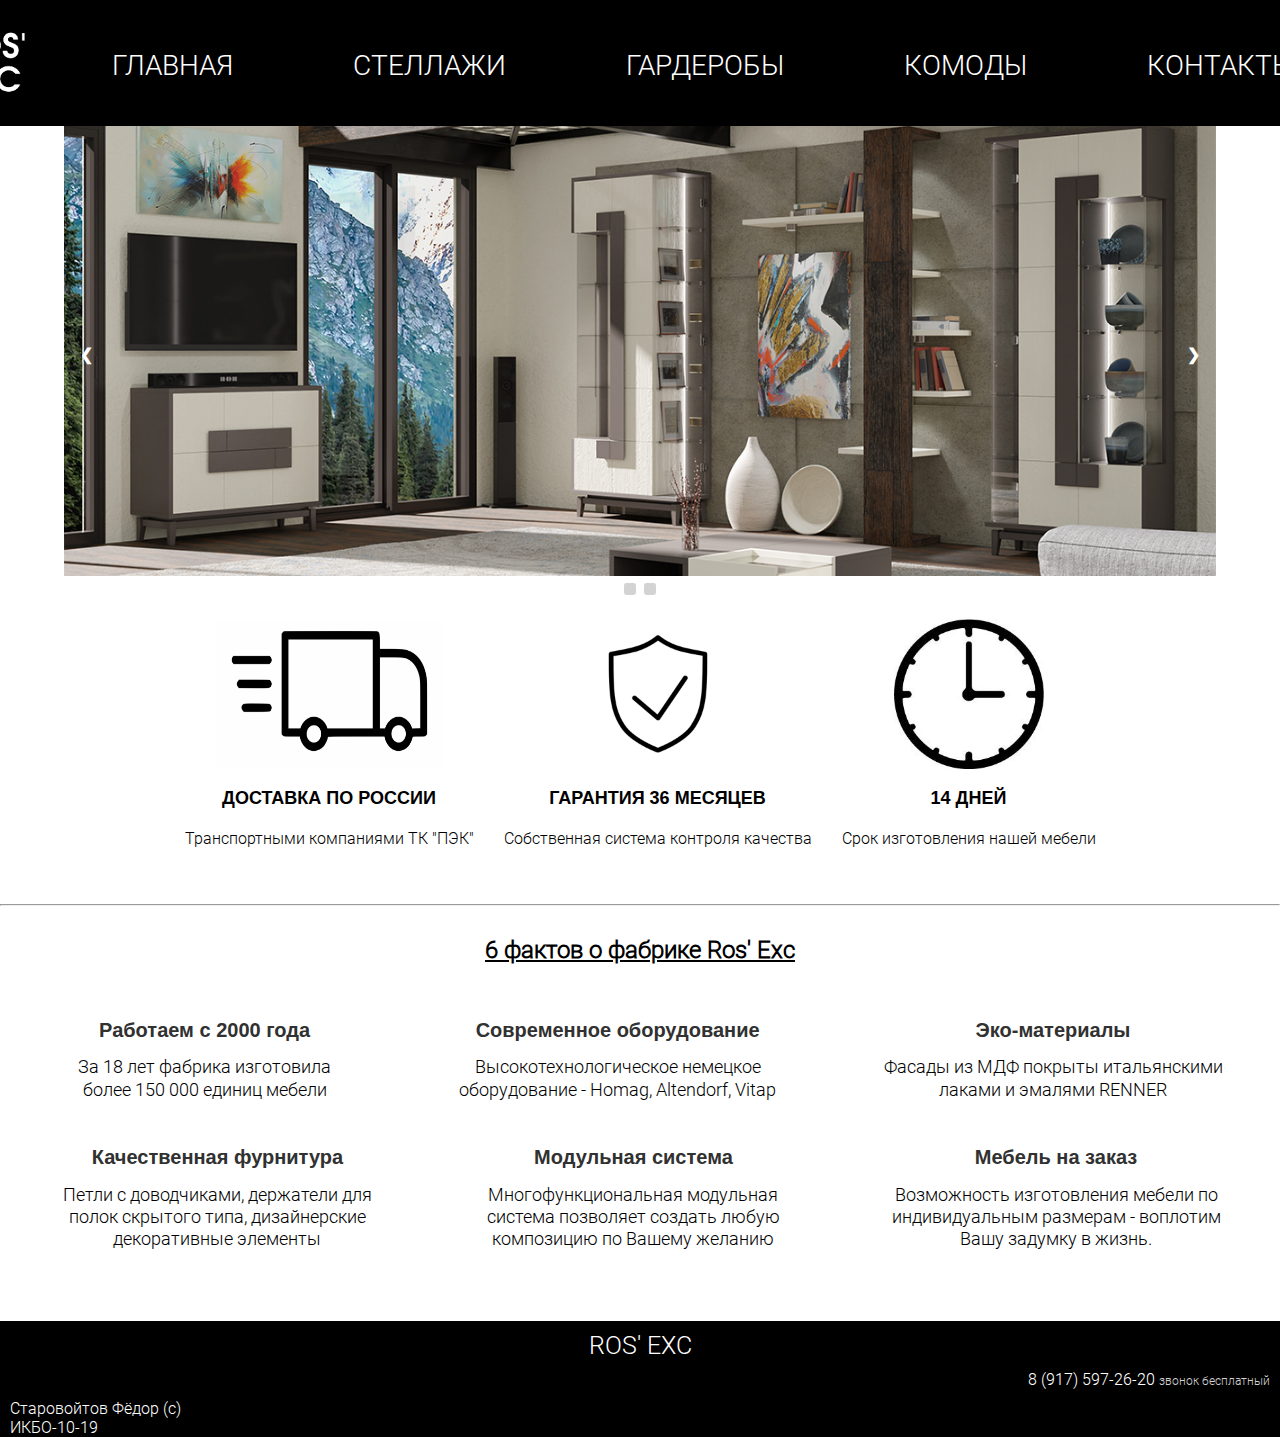
==== index.html @ b9036936 "Init" ====
<!DOCTYPE html>

<html class="no-touch"><head><meta http-equiv="Content-Type" content="text/html; charset=UTF-8">

<title>Мебельный магазин Ros' Exc</title>

<meta name="viewport" content="width=device-width, initial-scale=1.0, maximum-scale=1.0, user-scalable=0">

<link href="ros.PNG" rel="icon" type="image/png">

<link rel="stylesheet" type="text/css" href="styles.css">

<script src="scripts.js"></script>

</head>

<body>
	<header>
		<div class="header">
			<a class="logo" href="main.html">
				<img src="black.PNG" width="127" height="126">
			</a>
			<div class="navigation">
            <a href="index.html">ГЛАВНАЯ</a>
            <a href="stelagi.html">СТЕЛЛАЖИ</a>
            <a href="wardrobes.html">ГАРДЕРОБЫ</a>
            <a href="commodes.html">КОМОДЫ</a>
            <a href="contacts.html">КОНТАКТЫ</a>
        </div>
    </div>
    </header>
    
    <div class="slider">
        <div class="slider__wrapper">
          <div class="slider_items">
            <div class="slider_item">
                <img class="img-s" src="interior1.jpg" height: 150px>
            </div>
            <div class="slider_item">
                <img class="img-s" src="interior2.jpg" height: 150px>
            </div>
          </div>
        </div>
        <script>nextSlide()</script>
        <a class="previous" onclick="previousSlide()">&#10094;</a>
        <a class="next" onclick="nextSlide()">&#10095;</a>
        <div class="slider_button">
            <a class="button1" onclick="currentSlide(1)"></a>
            <a class="button2" onclick="currentSlide(2)"></a>
        </div>
    </div>

    <div class="features">
        <div class="feature3">
            <img src="dilvery.png" height="150" width="225">
            <div class="features-header">
       	 	Доставка по России
            </div>
            <div class="features-text">
        	    Транспортными компаниями ТК "ПЭК"
            </div>
        </div>
        <div class="feature1">
            <img src="garant.png" height="150" width="150">
            <div class="features-header">
                Гарантия 36 месяцев
            </div>
            <div class="features-text">
                Собственная система контроля качества
            </div>
        </div>

        <div class="feature2">
            <img src="time.jpg" height="150" width="150">
            <div class="features-header">
                14 ДНЕЙ
            </div>
            <div class="features-text">
                Срок изготовления нашей мебели
            </div>
        </div>
    </div> <hr>

    <div class="about">
        <h2>6 фактов о фабрике Ros' Exc</h2>
        <div class="container">
            <div class="block">
                <div class="column">
                <div class="title">Работаем с 2000 года</div>
                <div class="description">За 18 лет фабрика изготовила более 150 000 единиц мебели</div>
            </div>
            <div class="column">
                <div class="title">Современное оборудование</div>
                
                <div class="description">Высокотехнологическое немецкое оборудование - Homag, Altendorf, Vitap</div>
            </div>
            <div class="column">
                <div class="title">Эко-материалы</div>
                
                <div class="description">Фасады из МДФ покрыты итальянскими лаками и эмалями RENNER</div>
            </div>
            </div>
            <div class="block">
                <div class="column">
                <div class="title">Качественная фурнитура</div>
                
                <div class="description">Петли с доводчиками, держатели для полок скрытого типа, дизайнерские декоративные элементы</div>
            </div>
            <div class="column">
                <div class="title">Модульная система</div>
                
                <div class="description">Многофункциональная модульная система позволяет создать любую композицию по Вашему желанию</div>
            </div>
            <div class="column">
                <div class="title">Мебель на заказ</div>
                
                <div class="description">Возможность изготовления мебели по индивидуальным размерам - воплотим Вашу задумку в жизнь.</div>
            </div>
            </div>
            
        </div>
    </div>

    <footer>
        <div class="name">
            ROS' EXC
        </div>
        <div class="info">
            <a href="tel:89175972620" class="tele">8 (917) 597-26-20</a>
            <span class="freecall">звонок бесплатный</span>
        </div>
        <div class="me">Старовойтов Фёдор (c) <br>ИКБО-10-19</div>
    </footer>
</body>
---- styles.css ----
@font-face {
	font-family: Roboto;
	src: url(Roboto-Light.ttf);
}

body {
    margin: 0;
    background-color: #ffffff;
    font-family: Roboto;
}


footer {
    background: black;
    color: white;
    min-height:100%;
}

header {
    height: 126px;
    background-color: black;
}

.header {
    display: flex;
    align-items: center;
    justify-content: center;
}

.navigation {
    display: flex;
}

.navigation a {
    font-size: 28px;
    color: white;
    text-decoration: none;
    margin: 23px 60px;
}

.navigation a:hover {
    transition: 0.5s;
    color: lightgray;
}

.img-s {
    display: inline-block;
    height: auto;
    max-width: 100%;
  }

.slider{
    max-width: 90%;
    position: relative;
    margin: auto;
    height: 450px;
}

.slider_item img {
    object-fit: cover;
    width: 100%;
    height: 450px;
    background-color: black;
}

.slider .previous, .slider .next {
    cursor: pointer;
    position: absolute;
    top: 50%;
    width: auto;
    margin-top: -22px;
    padding: 16px;
    color: white;
    font-weight: bold;
    font-size: 16px;
    transition: 0.6s ease;
    border-radius: 0 3px 3px 0;
}

.slider .next {
    right: 0;
    border-radius: 3px 0 0 3px;
}

.slider .previous:hover,
.slider .next:hover {
    background-color: rgba(0, 0, 0, 0.2);
}

.slider .slider_item {
    animation-name: bounce;
    animation-duration: 1.5s;
}

@keyframes bounce {
    from {
        opacity: 0.8
    }
    to {
        opacity: 1
    }
}

.slider_button {
    text-align: center;
}

.slider .button1,  .slider .button2{
    cursor: pointer;
    height: 12px;
    width: 12px;
    margin: 0 2px;
    background-color:lightgray;
    border-radius: 20%;
    display: inline-block;
    transition: background-color 0.6s ease;
}

.features {

    margin: auto;
    height: 300px;
    text-align: center;
    display: flex;
    align-items: center;
    justify-content: center;
    padding: 10px;
}

.features-header {
    margin: 15px 0;
    font-size: 18px;
    font-weight: 480;
    text-transform: uppercase;
    font-family: 'Lato', sans-serif;
    font-weight: bold;
}

.features-text {
    padding: 5px;
}

.feature1, .feature2, .feature3 {
    padding: 10px;
}

.about {
    margin: 30px 0 30px 0;
}

.about h2 {
    text-align: center;
    text-decoration: underline;
}

.container {
    margin: 40px 0;
    line-height: 140%;
    text-align: center;
}

.block {
    display: flex;
    align-items: center;
    justify-content: center;
    padding: 15px;
}


.column {
    margin-bottom: 15px;
    padding: 0px 10px;
}

.title {
    color: #313131;
    font-size: 20px;
    font-weight: 500;
    margin-bottom: 15px;
    font-family: 'Lato', sans-serif;
    font-weight: bold;

}

.description {
    padding: 0 30px 0 30px;
    font-weight: 400;
    font-size: 18px;
}

.info {
    padding: 10px;
    text-align: right;
}

.tele {
    text-decoration: none;
    color: white;
}

.freecall {
    color: lightgray;
    font-size: 12px;
}

.name {
    text-align: center;
    font-size: 25px;
    padding-top: 10px;
}

.me {
    padding-left: 10px;
}
.grid {
    list-style: none;
	margin: 0 0 0 20px;
    padding: 0;
}

.products {
    display: block;
	width: 100%;
	float: left;
	transition: width .2s;
}

.unit {
    top: 20px;
    display: block;
	border: 1px solid black;
    border-radius: 3px;
	position: relative;
	background: #fff;
	margin: 0 20px 20px 0;
	text-decoration: none;
	color: #474747;
	z-index: 0;
	height: auto;
}

.product-photo {
	position: relative;
	padding-bottom: 100%;
	overflow: hidden;
}

.product-photo img {
	position: absolute;
	top: 0;
	bottom: 0;
	left: 0px;
	right: 0;
	max-width: 100%;
	max-height: 100%;
	margin: auto;
	transition: transform .4s ease-out;
}

.unit:hover .product-photo img {
	transform: scale(1.05);
}

.unit p {
	position: relative;
	margin: 0;
	font-size: 1em;
    overflow: hidden;
    text-align: center;
}



@media screen and (max-width: 1250px) {
    .navigation a {
        font-size: 20px;
        margin: 23px 40px;
    }
}

@media screen and (max-width: 1080px) {
    
}


@media screen and (max-width: 960px) {
    .navigation a {
        font-size: 20px;
        margin: 23px 20px;
    }

    .products {
		width: 25%;
	}
}

@media screen and (max-width: 800px) {
    .navigation a {
        font-size: 17px;
        margin: 23px 15px;
    }
    .products {
		width: 33.333%;
	}
}

@media screen and (max-width: 680px) {
    .navigation a {
        font-size: 15px;
        margin: 23px 10px;
    }

    .features {
        max-width: 90%;
        margin: auto;
        height: 850px;
        margin-top: 5%;
        text-align: center;
        display: inline-block;
        margin-left: 14%;
    }
}

@media screen and (max-width: 600px) {
    .navigation a {
        font-size: 12px;
        display: block;
    }
}

@media screen and (max-width: 520px) {
    .navigation a {
        font-size: 11px;
        display: block;
    }
}

@media only screen and (min-width: 450px) {
	.products {
		width: 50%;
	}
}
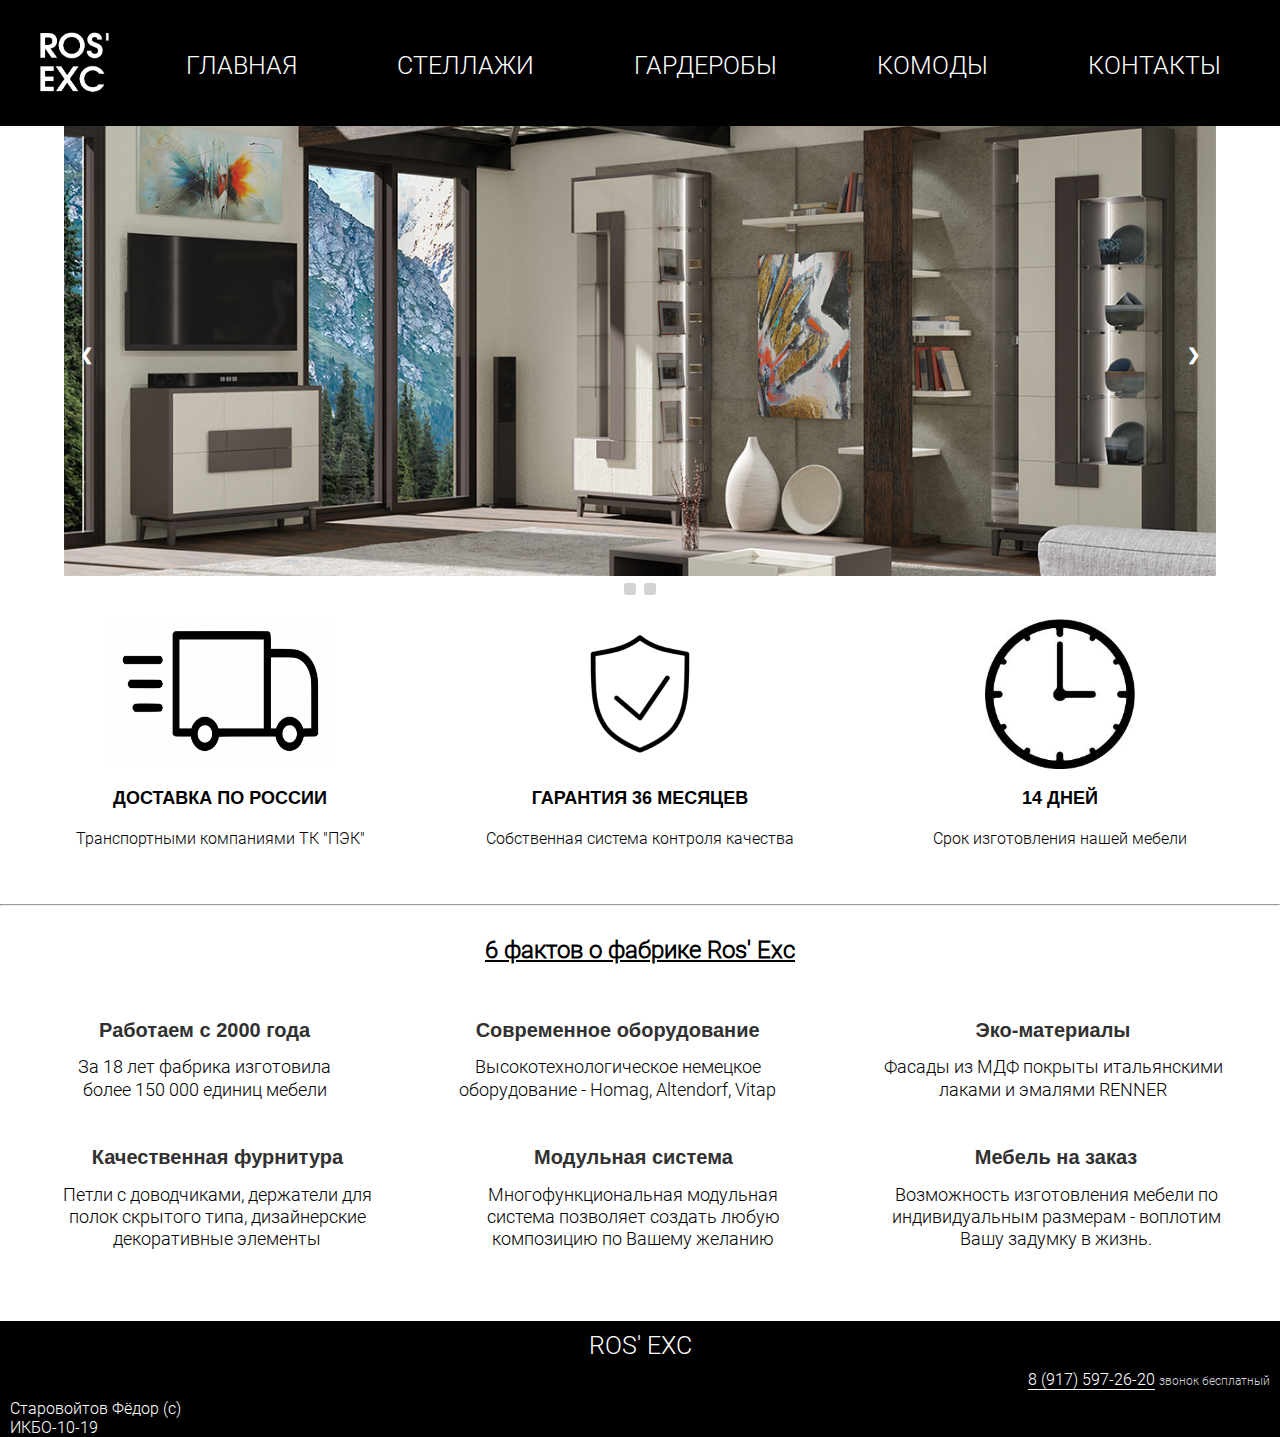
==== commit 3c4f31ec: "init" ====
--- a/index.html
+++ b/index.html
@@ -19,14 +19,16 @@
 		<div class="header">
 			<a class="logo" href="main.html">
 				<img src="black.PNG" width="127" height="126">
-			</a>
-			<div class="navigation">
-            <a href="index.html">ГЛАВНАЯ</a>
-            <a href="stelagi.html">СТЕЛЛАЖИ</a>
-            <a href="wardrobes.html">ГАРДЕРОБЫ</a>
-            <a href="commodes.html">КОМОДЫ</a>
-            <a href="contacts.html">КОНТАКТЫ</a>
-        </div>
+            </a>
+            <nav>
+                <div class="navigation">
+                    <a href="index.html">ГЛАВНАЯ</a>
+                    <a href="stelagi.html">СТЕЛЛАЖИ</a>
+                    <a href="wardrobes.html">ГАРДЕРОБЫ</a>
+                    <a href="commodes.html">КОМОДЫ</a>
+                    <a href="contacts.html">КОНТАКТЫ</a>
+            </div>
+            </nav>
     </div>
     </header>
     
--- a/styles.css
+++ b/styles.css
@@ -10,6 +10,7 @@
 }
 
 
+
 footer {
     background: black;
     color: white;
@@ -34,13 +35,17 @@
 .navigation a {
     font-size: 28px;
     color: white;
+    text-align: center;
     text-decoration: none;
     margin: 23px 60px;
 }
 
 .navigation a:hover {
-    transition: 0.5s;
-    color: lightgray;
+    border-bottom: 1px solid white;
+}
+
+.navigation .icon {
+    display: none;
 }
 
 .img-s {
@@ -142,6 +147,7 @@
 
 .feature1, .feature2, .feature3 {
     padding: 10px;
+    flex: 1 1 0;
 }
 
 .about {
@@ -179,7 +185,6 @@
     margin-bottom: 15px;
     font-family: 'Lato', sans-serif;
     font-weight: bold;
-
 }
 
 .description {
@@ -196,7 +201,9 @@
 .tele {
     text-decoration: none;
     color: white;
-}
+    border-bottom: white 1px solid;
+}
+
 
 .freecall {
     color: lightgray;
@@ -220,7 +227,7 @@
 
 .products {
     display: block;
-	width: 100%;
+	width: 50%;
 	float: left;
 	transition: width .2s;
 }
@@ -242,7 +249,8 @@
 .product-photo {
 	position: relative;
 	padding-bottom: 100%;
-	overflow: hidden;
+    overflow: hidden;
+    background: linear-gradient(to bottom, lightgray, white);
 }
 
 .product-photo img {
@@ -254,11 +262,16 @@
 	max-width: 100%;
 	max-height: 100%;
 	margin: auto;
-	transition: transform .4s ease-out;
+    transition: transform .4s ease-out;
 }
 
 .unit:hover .product-photo img {
-	transform: scale(1.05);
+    transform: scale(1.05);
+    opacity: .4;
+}
+
+.unit:hover .about__product {
+    opacity: 1;
 }
 
 .unit p {
@@ -269,7 +282,26 @@
     text-align: center;
 }
 
-
+.about__product {
+    width: 100%;
+    font-size: 18px;
+    font-weight: 700;
+    text-align: center;
+    opacity: 0;
+    position: absolute;
+    top: 50%;
+    left: 0;
+    z-index: 2;
+    transform: translate3d(0, -50%, 0);
+    transition: opacity .2s linear;
+}
+
+@media screen and (max-width: 1400px) {
+    .navigation a {
+        font-size: 25px;
+        margin: 23px 50px;
+    }
+}
 
 @media screen and (max-width: 1250px) {
     .navigation a {
@@ -278,33 +310,47 @@
     }
 }
 
-@media screen and (max-width: 1080px) {
-    
-}
-
-
-@media screen and (max-width: 960px) {
-    .navigation a {
-        font-size: 20px;
-        margin: 23px 20px;
-    }
-
-    .products {
-		width: 25%;
-	}
-}
-
-@media screen and (max-width: 800px) {
-    .navigation a {
-        font-size: 17px;
-        margin: 23px 15px;
-    }
-    .products {
-		width: 33.333%;
-	}
-}
-
-@media screen and (max-width: 680px) {
+@media screen and (max-width: 1010px) {
+    .navigation a {
+        font-size: 18px;
+        margin: 20px 35px;
+    }
+
+}
+
+@media screen and (max-width: 900px) {
+    .navigation a {
+        font-size: 18px;
+        margin: 23px 25px;
+    }
+}
+
+@media screen and (max-width: 810px) {
+    .navigation a {
+        font-size: 15px;
+        margin: 15px 15px;
+    }
+
+    .slider_item img {
+        height: 350px;
+    }
+
+    .slider {
+        height: 350px;
+    }
+
+    .block {
+        display: grid;
+        margin: 0 150px 0 150px;
+    }
+
+    .about__product {
+        font-size: 15px;
+    }
+}
+
+
+@media screen and (max-width: 740px) {
     .navigation a {
         font-size: 15px;
         margin: 23px 10px;
@@ -316,27 +362,90 @@
         height: 850px;
         margin-top: 5%;
         text-align: center;
-        display: inline-block;
-        margin-left: 14%;
+        display: grid;
+    }
+
+    .block {
+        margin: 0 120px 0 120px;
+    }
+
+}
+
+@media screen and (max-width: 680px) {
+    .block {
+        margin: 0 100px 0 100px;
+    }
+
+    .me {
+        text-align: center;
+    }
+
+    .info {
+        padding-left: 0;
+        text-align: center;
+        padding: 15px 0 15px 0;
     }
 }
 
 @media screen and (max-width: 600px) {
     .navigation a {
-        font-size: 12px;
-        display: block;
-    }
-}
-
-@media screen and (max-width: 520px) {
-    .navigation a {
         font-size: 11px;
-        display: block;
-    }
-}
-
-@media only screen and (min-width: 450px) {
+        margin: 12px 12px;
+    }
+
+    .slider_item img {
+        height: 300px;
+    }
+
+    .slider {
+        height: 300px;
+    }
+
+    .block {
+        margin: 0 80px 0 80px;
+    }
+
+    .products {
+        width: 100%;
+    }
+}
+
+@media screen and (max-width: 510px) {
+    .navigation a {
+        font-size: 13px;
+        margin: 2px;
+    }
+    .navigation {
+        display: grid;
+    }
+
+    .slider_item img {
+        height: 250px;
+    }
+
+    .slider {
+        height: 250px;
+    }
+
+    .block {
+        margin: 0 60px 0 60px;
+    }
+}
+
+@media only screen and (max-width: 450px) {
 	.products {
-		width: 50%;
-	}
+		width: 100%;
+    }
+    
+    .slider_item img {
+        height: 210px;
+    }
+
+    .slider {
+        height: 210px;
+    }
+
+    .block {
+        margin: 0 20px 0 20px;
+    }
 }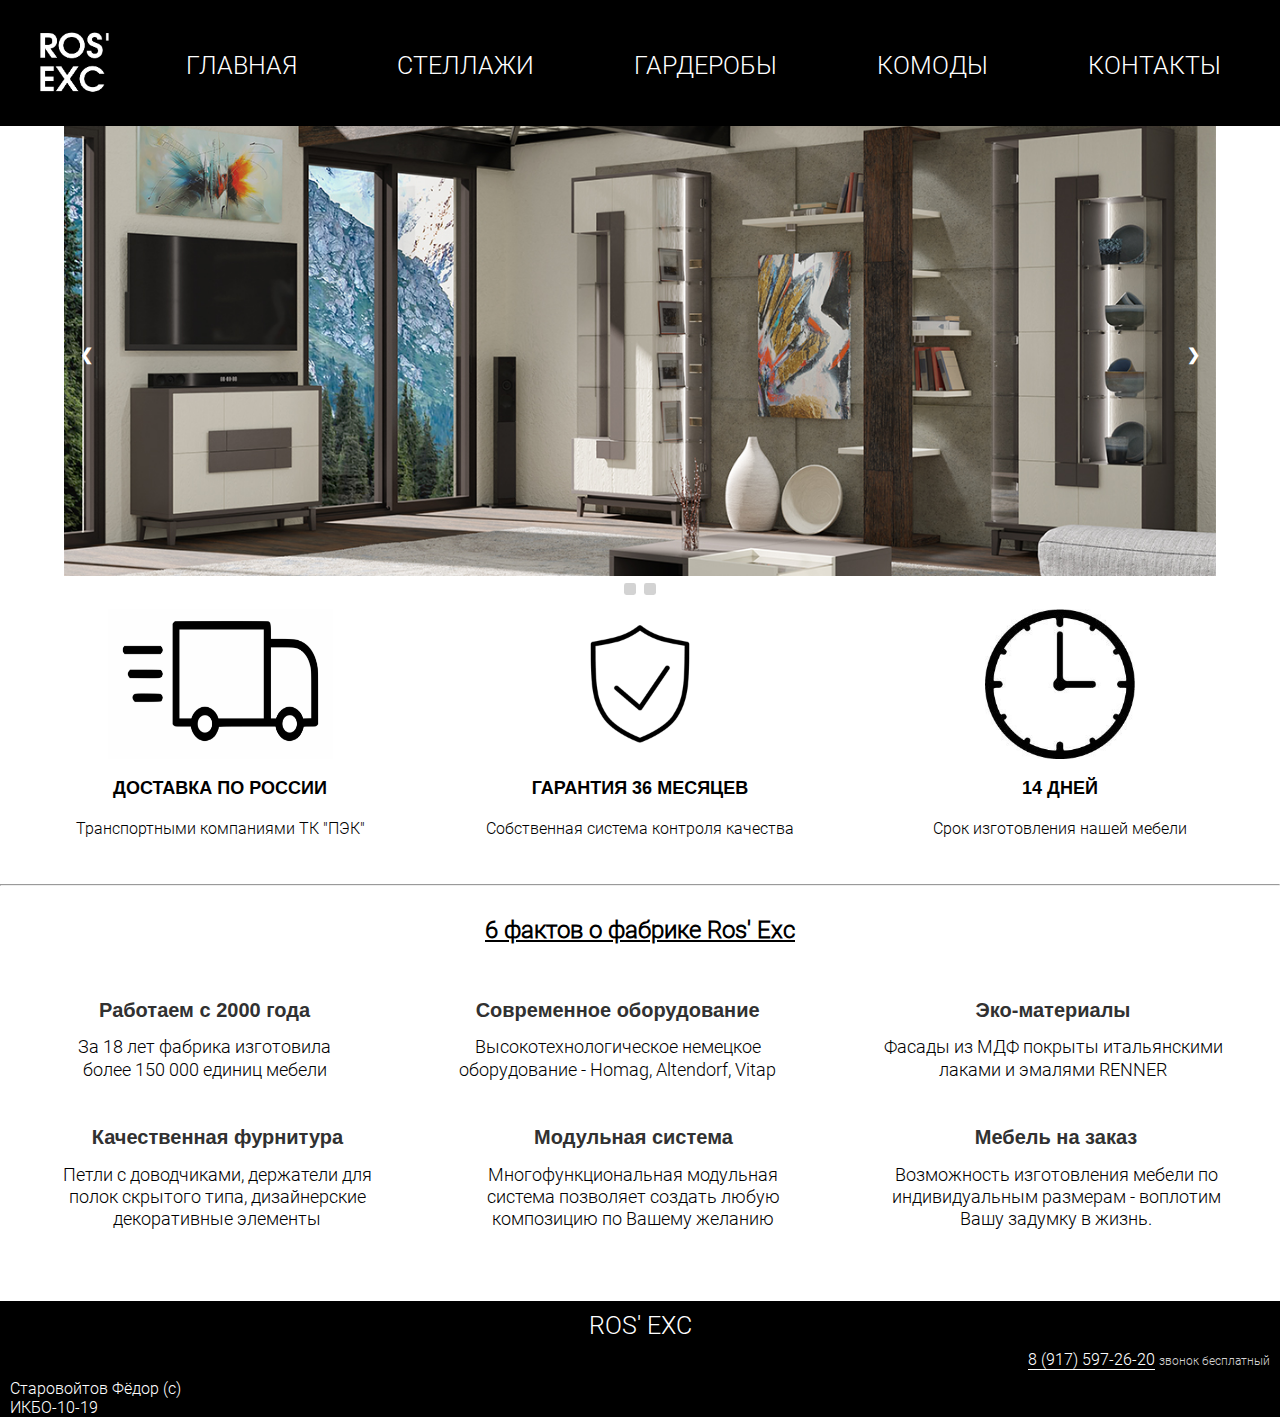
==== commit b315b6a5: "init" ====
--- a/index.html
+++ b/index.html
@@ -17,7 +17,7 @@
 <body>
 	<header>
 		<div class="header">
-			<a class="logo" href="main.html">
+			<a class="logo" href="index.html">
 				<img src="black.PNG" width="127" height="126">
             </a>
             <nav>
--- a/styles.css
+++ b/styles.css
@@ -296,6 +296,85 @@
     transition: opacity .2s linear;
 }
 
+* {
+    box-sizing: border-box;
+}
+
+
+input[type=text], select, textarea {
+    width: 100%;
+    padding: 12px;
+    border: 1px solid #ccc;
+    margin-top: 6px;
+    margin-bottom: 16px;
+    resize: vertical;
+}
+
+input[type=submit] {
+    background-color: black;
+    color: white;
+    padding: 12px 20px;
+    border: none;
+    cursor: pointer;
+}
+
+input[type=submit]:hover {
+    background-color: rgb(29, 27, 27);
+}
+
+
+.container2 {
+    border-radius: 5px;
+    background-color: #f2f2f2;
+    padding: 10px;
+}
+
+
+.column2 {
+    float: left;
+    width: 50%;
+    margin-top: 6px;
+    padding: 20px;
+}
+
+.column2 a {
+    color: black;
+    font-size: 20px;
+    text-align: center;
+}
+
+
+.row:after {
+    content: "";
+    display: table;
+    clear: both;
+}
+
+.social {
+    display: flex;
+    flex: 1 1 0;
+    font-size: 80px;
+    justify-content: center;
+}
+
+.social a {
+    color: black;
+    padding-left: 2%;
+    padding-right: 2%;
+}
+
+.social a :hover{
+    color: rgb(29, 27, 27);
+}
+
+
+@media screen and (max-width: 600px) {
+    .column, input[type=submit] {
+        width: 100%;
+        margin-top: 0;
+    }
+}
+
 @media screen and (max-width: 1400px) {
     .navigation a {
         font-size: 25px;
@@ -307,6 +386,10 @@
     .navigation a {
         font-size: 20px;
         margin: 23px 40px;
+    }
+
+    .column2 {
+        width: 100%;
     }
 }
 
